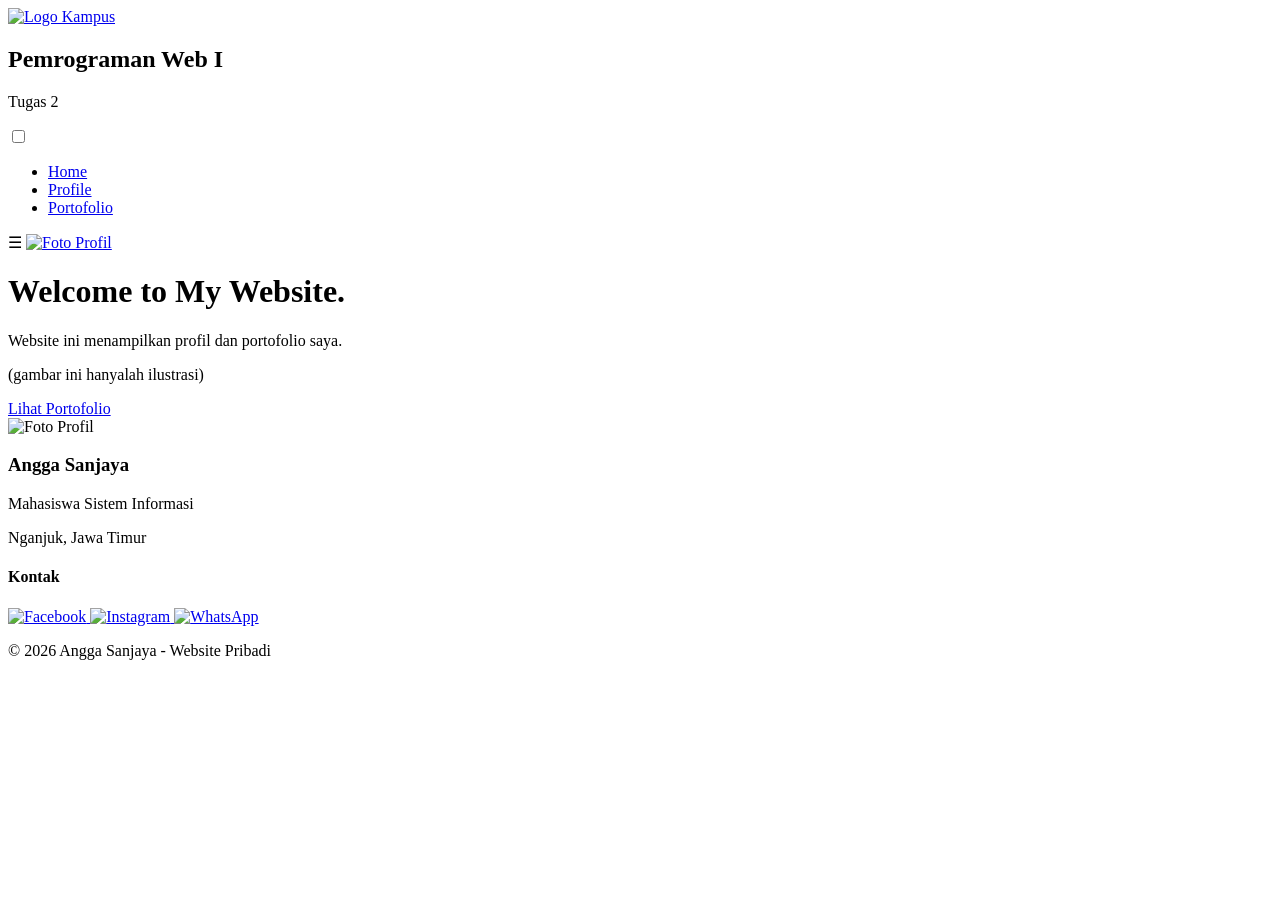
==== html/index.html @ 369f0641 "fix: standardize file paths and update links in HTML and CSS files" ====
<!DOCTYPE html>
<html lang="id">

<head>
    <meta charset="UTF-8">
    <meta name="viewport" content="width=device-width, initial-scale=1.0">
    <title>Home</title>

    <!-- CSS -->
    <link rel="stylesheet" href="../css/styles.css">

    <!-- Icon Tab -->
    <link rel="icon" type="image/png" href="../img/logoITM.png">
</head>

<body>

    <!-- ================= NAVBAR ================= -->
    <nav class="navbar">
        <div class="logo-area">
            <a href="index.html">
                <img src="../img/logoITM.png" alt="Logo Kampus" class="logo">
            </a>

            <div class="logo-text">
                <h1>Pemrograman Web I</h1>
                <p>Tugas 2</p>
            </div>
        </div>

        <input type="checkbox" id="menu-toggle">

        <ul class="nav-menu">
            <li><a href="index.html">Home</a></li>
            <li><a href="profile.html">Profile</a></li>
            <li><a href="portofolio.html">Portofolio</a></li>
        </ul>

        <div class="nav-right">
            <label for="menu-toggle" class="hamburger">☰</label>
            <a href="profile.html">
                <img src="../img/me_BGbiru.jpg" alt="Foto Profil" class="profile">
            </a>
        </div>
    </nav>

    <!-- ================= HERO / HOME ================= -->
    <header class="hero">
        <div class="hero-text">
            <h1>Welcome to My Website.</h1>
            <p class="desc">Website ini menampilkan profil dan portofolio saya.</p>
            <p class="caption">(gambar ini hanyalah ilustrasi)</p>
            <a href="portofolio.html" class="btn">Lihat Portofolio</a>
        </div>
    </header>

    <!-- ================= FOOTER ================= -->
    <footer class="footer">
        <div class="footer-content">
            <img src="../img/me_BGbiru.jpg" alt="Foto Profil" class="footer-profile">

            <h3>Angga Sanjaya</h3>
            <p>Mahasiswa Sistem Informasi</p>
            <p>Nganjuk, Jawa Timur</p>

            <div class="footer-social">
                <h4>Kontak</h4>

                <div class="social">
                    <a href="https://www.facebook.com/share/1EUaZshacR" target="_blank">
                        <img src="../icon/facebook.png" alt="Facebook">
                    </a>

                    <a href="https://www.instagram.com/sehzade_pasha30/" target="_blank">
                        <img src="../icon/instagram.png" alt="Instagram">
                    </a>

                    <a href="https://wa.me/6283821856361" target="_blank">
                        <img src="../icon/whatsapp.png" alt="WhatsApp">
                    </a>
                </div>
            </div>
        </div>

        <div class="footer-bottom">
            <p>© 2026 Angga Sanjaya - Website Pribadi</p>
        </div>
    </footer>

</body>

</html>
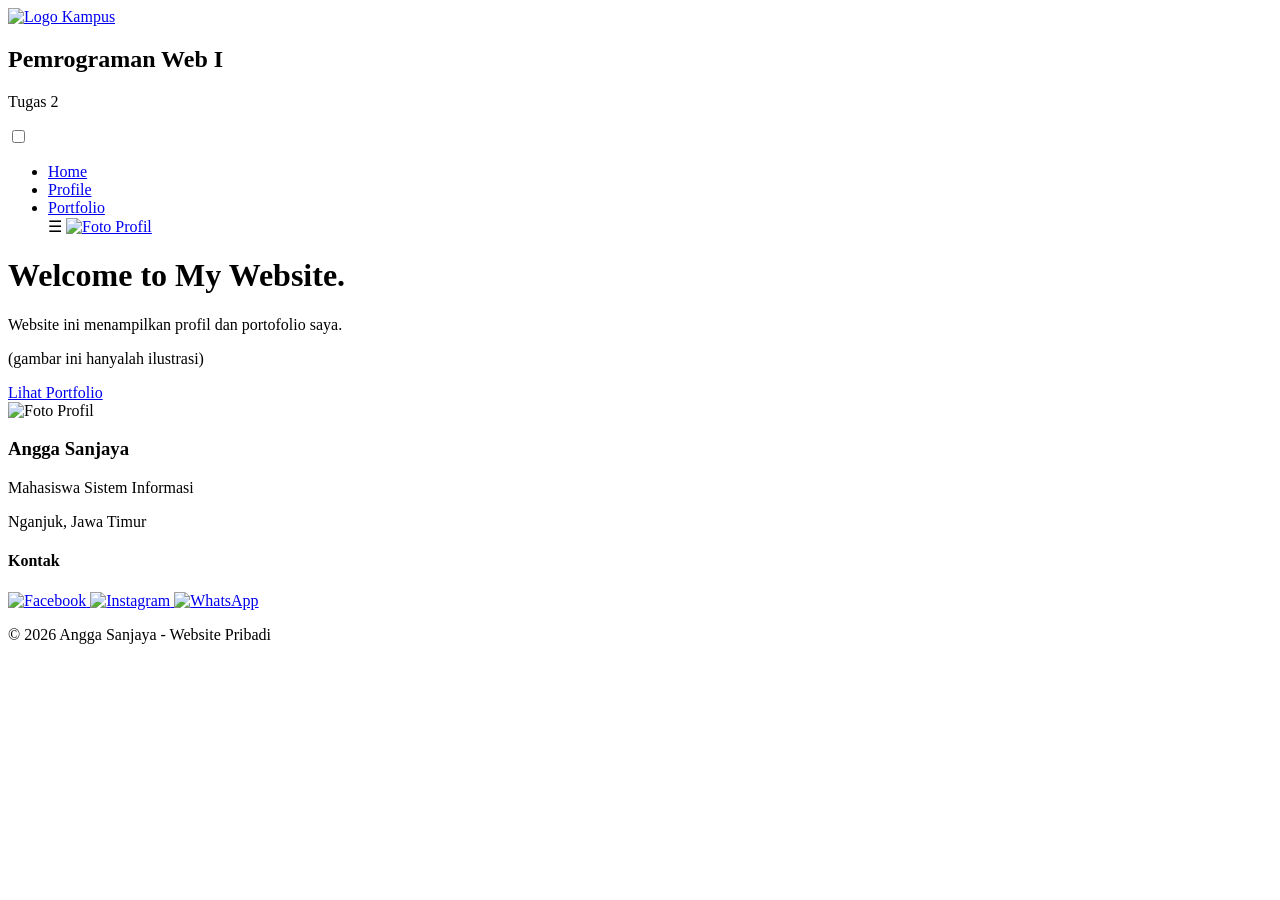
==== commit 547ad49d: "Normalize portfolio filename, fix HTML links, and prepare repository for new GitHub origin" ====
--- a/html/index.html
+++ b/html/index.html
@@ -33,15 +33,12 @@
         <ul class="nav-menu">
             <li><a href="index.html">Home</a></li>
             <li><a href="profile.html">Profile</a></li>
-            <li><a href="portofolio.html">Portofolio</a></li>
-        </ul>
-
-        <div class="nav-right">
+            <li><a href="portfolio.html">Portfolio</a></li>
             <label for="menu-toggle" class="hamburger">☰</label>
             <a href="profile.html">
                 <img src="../img/me_BGbiru.jpg" alt="Foto Profil" class="profile">
             </a>
-        </div>
+            </div>
     </nav>
 
     <!-- ================= HERO / HOME ================= -->
@@ -50,7 +47,7 @@
             <h1>Welcome to My Website.</h1>
             <p class="desc">Website ini menampilkan profil dan portofolio saya.</p>
             <p class="caption">(gambar ini hanyalah ilustrasi)</p>
-            <a href="portofolio.html" class="btn">Lihat Portofolio</a>
+            <a href="portfolio.html" class="btn">Lihat Portfolio</a>
         </div>
     </header>
 
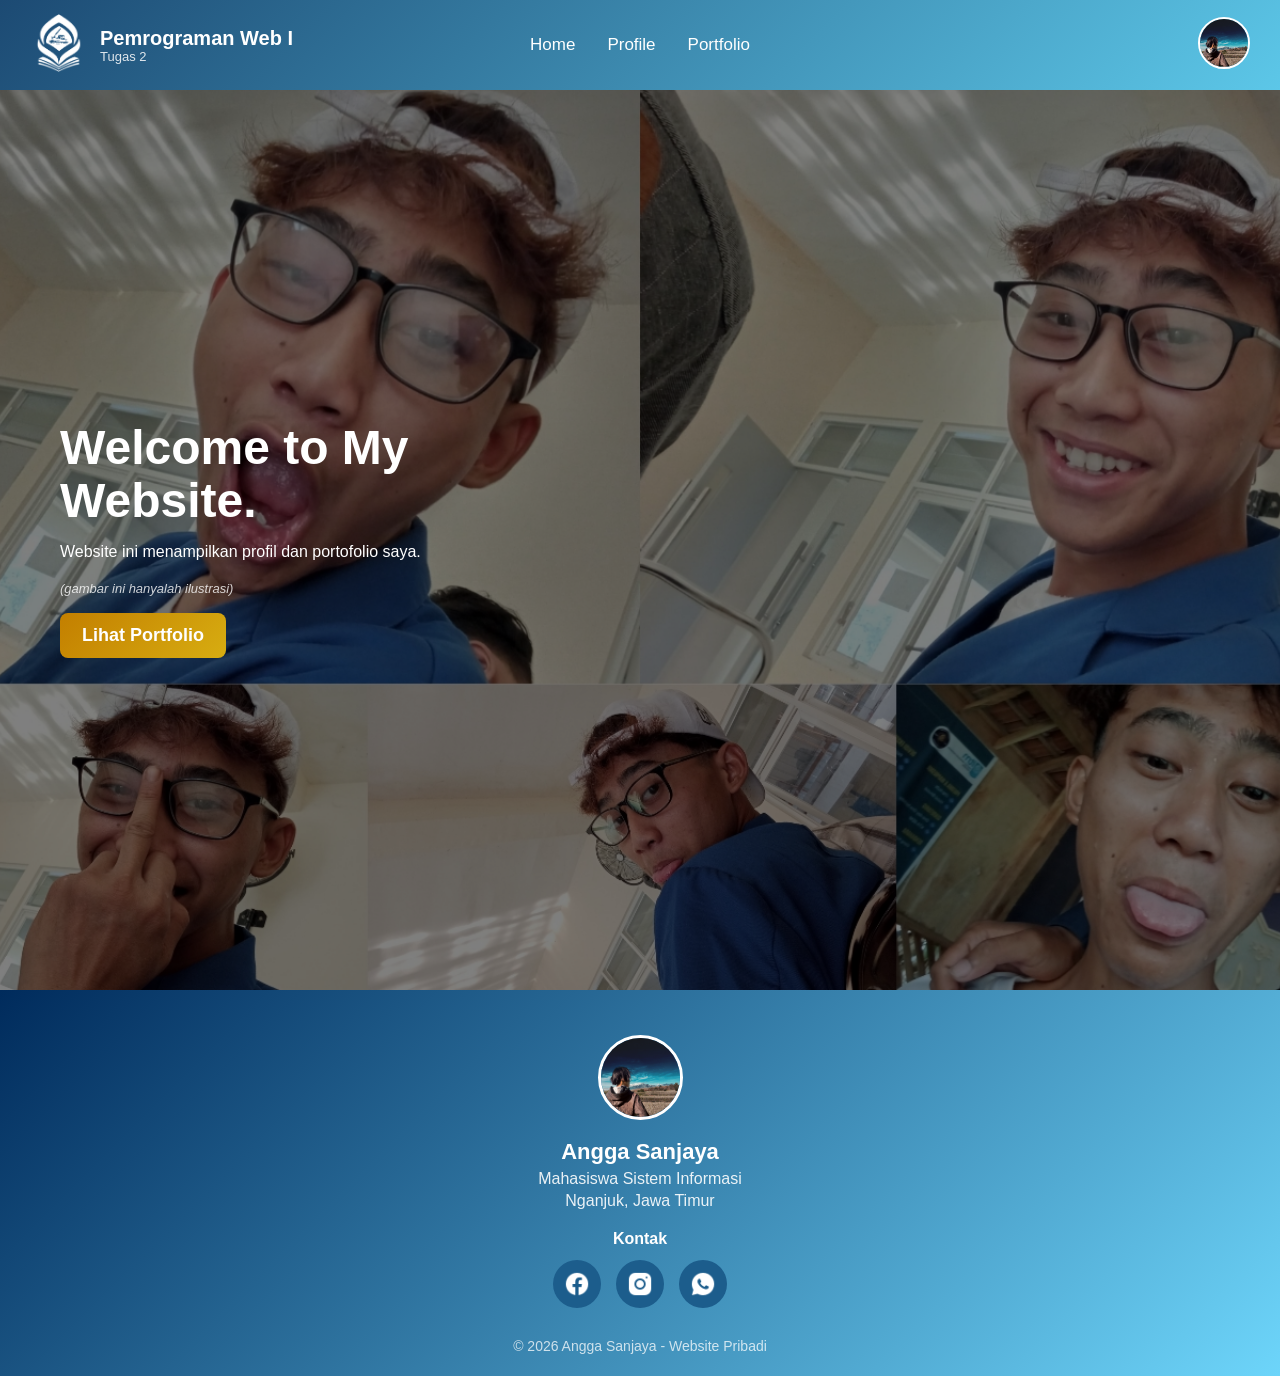
==== commit e25e0288: "Fix Vercel static deployment paths" ====
--- a/html/index.html
+++ b/html/index.html
@@ -7,10 +7,10 @@
     <title>Home</title>
 
     <!-- CSS -->
-    <link rel="stylesheet" href="../css/styles.css">
+    <link rel="stylesheet" href="/css/styles.css">
 
     <!-- Icon Tab -->
-    <link rel="icon" type="image/png" href="../img/logoITM.png">
+    <link rel="icon" type="image/png" href="/img/logoITM.png">
 </head>
 
 <body>
@@ -19,7 +19,7 @@
     <nav class="navbar">
         <div class="logo-area">
             <a href="index.html">
-                <img src="../img/logoITM.png" alt="Logo Kampus" class="logo">
+                <img src="/img/logoITM.png" alt="Logo Kampus" class="logo">
             </a>
 
             <div class="logo-text">
@@ -34,11 +34,14 @@
             <li><a href="index.html">Home</a></li>
             <li><a href="profile.html">Profile</a></li>
             <li><a href="portfolio.html">Portfolio</a></li>
-            <label for="menu-toggle" class="hamburger">☰</label>
+        </ul>
+
+        <div class="nav-right">
+            <label for="menu-toggle" class="hamburger">&#9776;</label>
             <a href="profile.html">
-                <img src="../img/me_BGbiru.jpg" alt="Foto Profil" class="profile">
+                <img src="/img/me_BGbiru.jpg" alt="Foto Profil" class="profile">
             </a>
-            </div>
+        </div>
     </nav>
 
     <!-- ================= HERO / HOME ================= -->
@@ -54,7 +57,7 @@
     <!-- ================= FOOTER ================= -->
     <footer class="footer">
         <div class="footer-content">
-            <img src="../img/me_BGbiru.jpg" alt="Foto Profil" class="footer-profile">
+            <img src="/img/me_BGbiru.jpg" alt="Foto Profil" class="footer-profile">
 
             <h3>Angga Sanjaya</h3>
             <p>Mahasiswa Sistem Informasi</p>
@@ -65,25 +68,25 @@
 
                 <div class="social">
                     <a href="https://www.facebook.com/share/1EUaZshacR" target="_blank">
-                        <img src="../icon/facebook.png" alt="Facebook">
+                        <img src="/icon/facebook.png" alt="Facebook">
                     </a>
 
                     <a href="https://www.instagram.com/sehzade_pasha30/" target="_blank">
-                        <img src="../icon/instagram.png" alt="Instagram">
+                        <img src="/icon/instagram.png" alt="Instagram">
                     </a>
 
                     <a href="https://wa.me/6283821856361" target="_blank">
-                        <img src="../icon/whatsapp.png" alt="WhatsApp">
+                        <img src="/icon/whatsapp.png" alt="WhatsApp">
                     </a>
                 </div>
             </div>
         </div>
 
         <div class="footer-bottom">
-            <p>© 2026 Angga Sanjaya - Website Pribadi</p>
+            <p>&copy; 2026 Angga Sanjaya - Website Pribadi</p>
         </div>
     </footer>
 
 </body>
 
-</html>+</html>
--- a/css/styles.css
+++ b/css/styles.css
@@ -0,0 +1,660 @@
+/* ================= RESET ================= */
+* {
+    margin: 0;
+    padding: 0;
+    box-sizing: border-box;
+}
+
+html {
+    scroll-behavior: smooth;
+}
+
+body {
+    font-family: 'Poppins', Arial, sans-serif;
+    background-color: #f6f6f8;
+}
+
+/* ================= NAVBAR ================= */
+.navbar {
+    position: relative;
+    display: grid;
+    grid-template-columns: 1fr auto 1fr;
+    align-items: center;
+    background: linear-gradient(135deg, #1c4a73, #5cc7e8);
+    padding: 14px 30px;
+    min-height: 90px;
+    z-index: 1000;
+}
+
+/* kiri navbar */
+.logo-area {
+    justify-self: start;
+    display: flex;
+    align-items: center;
+    gap: 12px;
+}
+
+.logo {
+    width: 58px;
+    height: 58px;
+    object-fit: contain;
+}
+
+.logo-text h1 {
+    font-size: 20px;
+    color: white;
+    line-height: 1.1;
+}
+
+.logo-text p {
+    font-size: 13px;
+    color: white;
+    opacity: 0.85;
+}
+
+/* menu tengah */
+.nav-menu {
+    justify-self: center;
+    display: flex;
+    align-items: center;
+    list-style: none;
+    gap: 32px;
+}
+
+.nav-menu a {
+    color: white;
+    text-decoration: none;
+    font-size: 17px;
+    font-weight: 500;
+    transition: 0.3s;
+}
+
+.nav-menu a:hover {
+    color: orange;
+}
+
+/* kanan navbar */
+.nav-right {
+    justify-self: end;
+    display: flex;
+    align-items: center;
+    gap: 12px;
+}
+
+.profile {
+    width: 52px;
+    height: 52px;
+    min-width: 52px;
+    border-radius: 50%;
+    object-fit: cover;
+    border: 2px solid white;
+}
+
+#menu-toggle {
+    display: none;
+}
+
+.hamburger {
+    display: none;
+    font-size: 30px;
+    color: white;
+    cursor: pointer;
+}
+
+/* ================= HERO / HOME ================= */
+.hero {
+    min-height: 100vh;
+    background: url('../img/kolasefotoku_landscape.jpeg') center/cover no-repeat;
+    display: flex;
+    align-items: center;
+    padding: 60px;
+    color: white;
+    position: relative;
+}
+
+.hero::before {
+    content: "";
+    position: absolute;
+    inset: 0;
+    background: rgba(0, 0, 0, 0.5);
+}
+
+.hero-text {
+    position: relative;
+    max-width: 520px;
+}
+
+.hero h1 {
+    font-size: 48px;
+    line-height: 1.1;
+    margin-bottom: 12px;
+}
+
+.hero p {
+    margin-bottom: 15px;
+    line-height: 1.5;
+}
+
+.caption {
+    font-size: 13px;
+    opacity: 0.8;
+    font-style: italic;
+}
+
+.btn {
+    display: inline-block;
+    background: linear-gradient(135deg, rgb(195, 127, 0), rgb(215, 173, 17));
+    padding: 12px 22px;
+    color: white;
+    text-decoration: none;
+    border-radius: 8px;
+    font-size: 18px;
+    font-weight: bold;
+    transition: 0.3s;
+}
+
+.btn:hover {
+    background: #e69500;
+    transform: translateY(-3px);
+    box-shadow: 0 6px 15px rgba(0, 0, 0, 0.25);
+}
+
+.btn:active {
+    transform: scale(0.95);
+}
+
+/* ================= PROFIL ================= */
+.profil-section {
+    min-height: 100vh;
+    background-color: #d3d3d3;
+    display: grid;
+    grid-template-columns: 42% 58%;
+    gap: 35px;
+    padding: 70px 80px 100px;
+    align-items: center;
+}
+
+.profil-card-left {
+    width: 100%;
+    max-width: 420px;
+    height: 560px;
+    margin: auto;
+    border-radius: 35px;
+    position: relative;
+}
+
+.video-box {
+    width: 100%;
+    height: 100%;
+    border-radius: 35px;
+    overflow: hidden;
+    background-color: #111;
+    box-shadow: 0 10px 25px rgba(0, 0, 0, 0.25);
+}
+
+.video-box video,
+.video-box img {
+    width: 100%;
+    height: 100%;
+    object-fit: cover;
+}
+
+.foto-profil {
+    position: absolute;
+    left: 50%;
+    bottom: -55px;
+    transform: translateX(-50%);
+    width: 125px;
+    height: 125px;
+    border-radius: 50%;
+    border: 8px solid #d3d3d3;
+    object-fit: cover;
+    background-color: white;
+}
+
+.profil-card-right {
+    width: 100%;
+    min-height: 560px;
+    background: white;
+    border-radius: 35px;
+    padding: 45px 55px;
+    box-shadow: 0 10px 25px rgba(0, 0, 0, 0.12);
+}
+
+.profil-card-right h1 {
+    font-size: 36px;
+    color: #1c4a73;
+    margin-bottom: 8px;
+}
+
+.subtitle {
+    color: #666;
+    margin-bottom: 30px;
+}
+
+.profil-card-right p {
+    margin-bottom: 14px;
+    font-size: 16px;
+    line-height: 1.6;
+}
+
+.profil-card-right b {
+    display: inline-block;
+    width: 140px;
+    color: #1c4a73;
+}
+
+.deskripsi {
+    margin-top: 28px;
+    padding: 20px;
+    background-color: #f4f8fb;
+    border-left: 5px solid #1c4a73;
+    border-radius: 15px;
+    line-height: 1.7;
+    text-align: justify;
+}
+
+/* ================= PORTFOLIO ================= */
+.portfolio-section {
+    min-height: 100vh;
+    background-color: #d3d3d3;
+    padding: 70px 80px;
+}
+
+.portfolio-header {
+    text-align: center;
+    margin-bottom: 40px;
+}
+
+.portfolio-header h1 {
+    font-size: 38px;
+    color: #1c4a73;
+}
+
+.portfolio-header p {
+    color: #555;
+    margin-top: 8px;
+    line-height: 1.5;
+}
+
+.portfolio-grid {
+    display: grid;
+    grid-template-columns: repeat(2, 1fr);
+    gap: 30px;
+}
+
+.portfolio-card {
+    background: white;
+    border-radius: 25px;
+    overflow: hidden;
+    box-shadow: 0 10px 25px rgba(0, 0, 0, 0.12);
+    transition: 0.3s;
+}
+
+.portfolio-card:hover {
+    transform: translateY(-8px);
+}
+
+.portfolio-card img {
+    width: 100%;
+    height: 220px;
+    object-fit: cover;
+}
+
+.card-content {
+    padding: 22px;
+}
+
+.card-content h3 {
+    margin-bottom: 10px;
+    color: #1c4a73;
+    font-size: 22px;
+}
+
+.card-content p {
+    margin-bottom: 18px;
+    color: #555;
+    line-height: 1.5;
+}
+
+.card-btn {
+    display: inline-block;
+    background-color: orange;
+    color: white;
+    padding: 10px 18px;
+    border-radius: 10px;
+    text-decoration: none;
+    font-weight: bold;
+    transition: 0.3s;
+}
+
+.card-btn:hover {
+    background-color: #e69500;
+    transform: translateY(-2px);
+}
+
+/* ================= FOOTER ================= */
+.footer {
+    background: linear-gradient(135deg, #002b5c, rgb(109, 213, 250));
+    color: white;
+    text-align: center;
+    padding: 45px 20px 22px;
+}
+
+.footer-content {
+    max-width: 500px;
+    margin: auto;
+}
+
+.footer-profile {
+    width: 85px;
+    height: 85px;
+    border-radius: 50%;
+    object-fit: cover;
+    border: 3px solid white;
+    margin-bottom: 15px;
+}
+
+.footer-content h3 {
+    margin-bottom: 5px;
+    font-size: 22px;
+}
+
+.footer-content p {
+    margin: 4px 0;
+    opacity: 0.9;
+}
+
+.footer-social {
+    margin-top: 20px;
+}
+
+.footer-social h4 {
+    margin-bottom: 12px;
+}
+
+.social {
+    display: flex;
+    justify-content: center;
+    gap: 15px;
+}
+
+.social a {
+    width: 48px;
+    height: 48px;
+    background-color: #1c5d8c;
+    display: flex;
+    justify-content: center;
+    align-items: center;
+    border-radius: 50px;
+    transition: 0.3s;
+}
+
+.social a:hover {
+    background-color: orange;
+    transform: translateY(-3px);
+}
+
+.social img {
+    width: 28px;
+    height: 28px;
+    object-fit: contain;
+}
+
+.footer-bottom {
+    margin-top: 30px;
+    font-size: 14px;
+    opacity: 0.75;
+}
+
+/* ================= RESPONSIVE TABLET ================= */
+@media (max-width: 900px) {
+    .navbar {
+        grid-template-columns: 1fr auto;
+        min-height: 82px;
+        padding: 12px 24px;
+    }
+
+    .nav-menu {
+        display: none;
+        position: absolute;
+        top: 82px;
+        right: 24px;
+        left: auto;
+        transform: none;
+        background-color: #1c4a73;
+        flex-direction: column;
+        align-items: flex-start;
+        gap: 18px;
+        padding: 20px 30px;
+        border-radius: 15px;
+        box-shadow: 0 8px 20px rgba(0, 0, 0, 0.2);
+        z-index: 999;
+    }
+
+    #menu-toggle:checked~.nav-menu {
+        display: flex;
+    }
+
+    .hamburger {
+        display: block;
+    }
+
+    .logo-text h1 {
+        font-size: 17px;
+    }
+
+    .logo-text p {
+        font-size: 12px;
+    }
+
+    .hero {
+        min-height: 80vh;
+        padding: 45px 30px;
+    }
+
+    .hero h1 {
+        font-size: 38px;
+    }
+
+    .profil-section {
+        grid-template-columns: 1fr;
+        padding: 60px 35px 110px;
+    }
+
+    .profil-card-left {
+        max-width: 380px;
+        height: 520px;
+    }
+
+    .profil-card-right {
+        padding: 35px;
+    }
+
+    .portfolio-section {
+        padding: 55px 35px;
+    }
+
+    .portfolio-grid {
+        grid-template-columns: 1fr;
+    }
+}
+
+/* ================= RESPONSIVE HP ================= */
+@media (max-width: 480px) {
+    .navbar {
+        padding: 10px 14px;
+        min-height: 72px;
+    }
+
+    .logo-area {
+        gap: 8px;
+    }
+
+    .logo {
+        width: 42px;
+        height: 42px;
+    }
+
+    .logo-text h1 {
+        font-size: 13px;
+    }
+
+    .logo-text p {
+        font-size: 10px;
+    }
+
+    .nav-right {
+        gap: 8px;
+    }
+
+    .hamburger {
+        font-size: 24px;
+    }
+
+    .profile {
+        width: 38px;
+        height: 38px;
+        min-width: 38px;
+    }
+
+    .nav-menu {
+        top: 72px;
+        right: 12px;
+        padding: 18px 24px;
+    }
+
+    .hero {
+        min-height: 75vh;
+        padding: 40px 20px;
+    }
+
+    .hero h1 {
+        font-size: 29px;
+    }
+
+    .hero p {
+        font-size: 14px;
+    }
+
+    .caption {
+        font-size: 12px;
+    }
+
+    .btn {
+        font-size: 14px;
+        padding: 10px 16px;
+    }
+
+    .profil-section {
+        padding: 40px 20px 100px;
+    }
+
+    .profil-card-left {
+        height: 460px;
+        border-radius: 25px;
+    }
+
+    .video-box {
+        border-radius: 25px;
+    }
+
+    .foto-profil {
+        width: 105px;
+        height: 105px;
+        bottom: -45px;
+    }
+
+    .profil-card-right {
+        border-radius: 25px;
+        padding: 25px 22px;
+        min-height: auto;
+    }
+
+    .profil-card-right h1 {
+        font-size: 28px;
+    }
+
+    .profil-card-right p {
+        font-size: 14px;
+    }
+
+    .profil-card-right b {
+        width: 110px;
+    }
+
+    .deskripsi {
+        padding: 16px;
+        font-size: 14px;
+    }
+
+    .portfolio-section {
+        padding: 40px 20px;
+    }
+
+    .portfolio-header h1 {
+        font-size: 30px;
+    }
+
+    .portfolio-header p {
+        font-size: 14px;
+    }
+
+    .portfolio-card img {
+        height: 170px;
+    }
+
+    .card-content {
+        padding: 18px;
+    }
+
+    .card-content h3 {
+        font-size: 19px;
+    }
+
+    .card-content p {
+        font-size: 14px;
+    }
+
+    .card-btn {
+        font-size: 14px;
+        padding: 9px 15px;
+    }
+
+    .footer {
+        padding: 38px 18px 20px;
+    }
+}
+
+/* ================= HP SANGAT KECIL ================= */
+@media (max-width: 320px) {
+    .logo-text h1 {
+        font-size: 11px;
+    }
+
+    .logo-text p {
+        font-size: 9px;
+    }
+
+    .profile {
+        width: 32px;
+        height: 32px;
+        min-width: 32px;
+    }
+
+    .hamburger {
+        font-size: 22px;
+    }
+
+    .hero h1 {
+        font-size: 25px;
+    }
+
+    .portfolio-section {
+        padding: 30px 12px;
+    }
+
+    .portfolio-card {
+        border-radius: 18px;
+    }
+}
